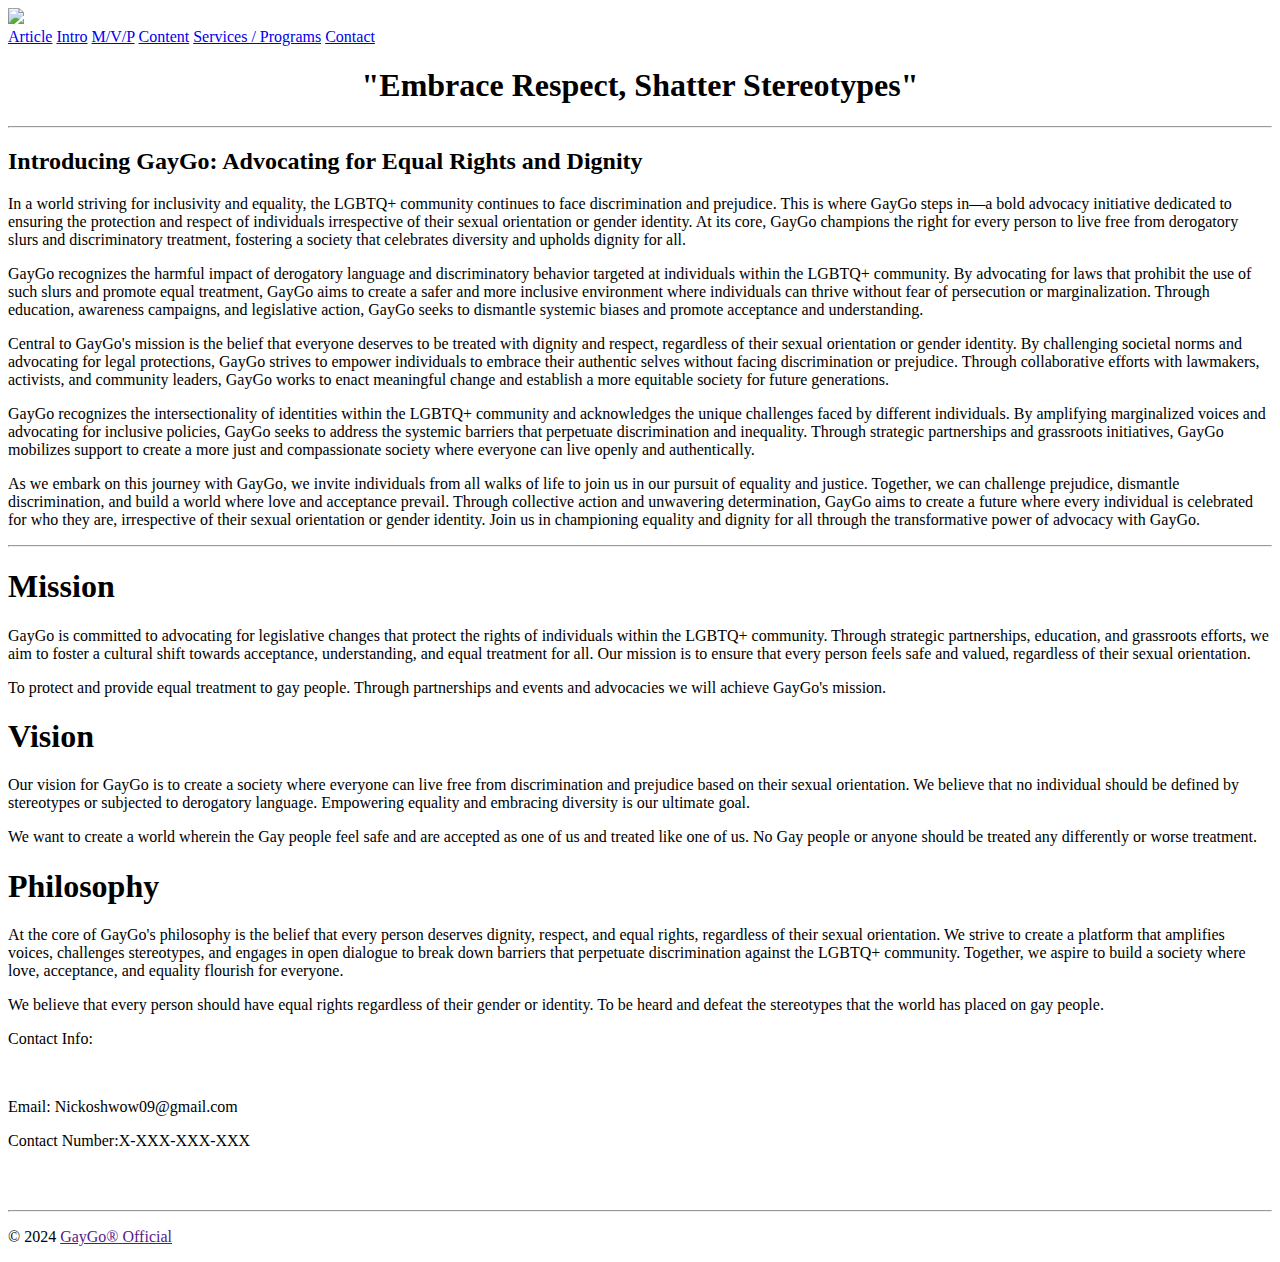
==== index.html @ 12c77589 "added index.html" ====
<!DOCTYPE html>
<html>
    <head>
        <title>GayGo</title>
        <meta name="viewport" content="width=device-width, initial-scale=1.0">
        <link rel="stylesheet" href="Style Content.css">
    </head>
    <body>
        <div class="sidenav">
            <img src="Images/GayGo.png" width="150px" id="png"><br>
            <a href="https://apnews.com/article/technology-gay-rights-elliot-page-4e2208f50ba038086f55f3021a7af397">Article</a>
            <a href="Index.html">Intro</a>
            <a href="Index.html">M/V/P</a>
            <a href="P.html">Content</a>
            <a href="P.html">Services / Programs</a>
            <a href="C.html">Contact</a>
        </div>
        <div class="Moto">
            <h1 style="text-align: center;">"Embrace Respect, Shatter Stereotypes"</h1>
        </div>
        
        <hr>
       
        <div class="main">
            <h2>Introducing GayGo: Advocating for Equal Rights and Dignity</h2>
            <p>In a world striving for inclusivity and equality, the LGBTQ+ community continues to face discrimination and prejudice. This is where GayGo steps in—a bold advocacy initiative dedicated to ensuring the protection and respect of individuals irrespective of their sexual orientation or gender identity. At its core, GayGo champions the right for every person to live free from derogatory slurs and discriminatory treatment, fostering a society that celebrates diversity and upholds dignity for all.</p>
            <p>GayGo recognizes the harmful impact of derogatory language and discriminatory behavior targeted at individuals within the LGBTQ+ community. By advocating for laws that prohibit the use of such slurs and promote equal treatment, GayGo aims to create a safer and more inclusive environment where individuals can thrive without fear of persecution or marginalization. Through education, awareness campaigns, and legislative action, GayGo seeks to dismantle systemic biases and promote acceptance and understanding.</p>
            <p>Central to GayGo's mission is the belief that everyone deserves to be treated with dignity and respect, regardless of their sexual orientation or gender identity. By challenging societal norms and advocating for legal protections, GayGo strives to empower individuals to embrace their authentic selves without facing discrimination or prejudice. Through collaborative efforts with lawmakers, activists, and community leaders, GayGo works to enact meaningful change and establish a more equitable society for future generations.</p>
            <p>GayGo recognizes the intersectionality of identities within the LGBTQ+ community and acknowledges the unique challenges faced by different individuals. By amplifying marginalized voices and advocating for inclusive policies, GayGo seeks to address the systemic barriers that perpetuate discrimination and inequality. Through strategic partnerships and grassroots initiatives, GayGo mobilizes support to create a more just and compassionate society where everyone can live openly and authentically.</p>
            <p>As we embark on this journey with GayGo, we invite individuals from all walks of life to join us in our pursuit of equality and justice. Together, we can challenge prejudice, dismantle discrimination, and build a world where love and acceptance prevail. Through collective action and unwavering determination, GayGo aims to create a future where every individual is celebrated for who they are, irrespective of their sexual orientation or gender identity. Join us in championing equality and dignity for all through the transformative power of advocacy with GayGo.</p>
        </div>

        <hr>

        <div class="vmp">
            <div class="mission">
                <h1>Mission</h1>
                <p>GayGo is committed to advocating for legislative changes that protect the rights of individuals within the LGBTQ+ community. Through strategic partnerships, education, and grassroots efforts, we aim to foster a cultural shift towards acceptance, understanding, and equal treatment for all. Our mission is to ensure that every person feels safe and valued, regardless of their sexual orientation.</p>
                <p>To protect and provide equal treatment to gay people. Through partnerships and events and advocacies we will achieve GayGo's mission.</p>
            </div>
            <div class="vision">
                <h1>Vision</h1>
                <p>Our vision for GayGo is to create a society where everyone can live free from discrimination and prejudice based on their sexual orientation. We believe that no individual should be defined by stereotypes or subjected to derogatory language. Empowering equality and embracing diversity is our ultimate goal.</p>
                <p> We want to create a world wherein the Gay people feel safe and are accepted as one of us and treated like one of us.
                    No Gay people or anyone should be treated any differently or worse treatment.</p>
            </div>
            <div class="philosophy">
                <h1>Philosophy</h1>
                <p>At the core of GayGo's philosophy is the belief that every person deserves dignity, respect, and equal rights, regardless of their sexual orientation. We strive to create a platform that amplifies voices, challenges stereotypes, and engages in open dialogue to break down barriers that perpetuate discrimination against the LGBTQ+ community. Together, we aspire to build a society where love, acceptance, and equality flourish for everyone.</p>
                <p>We believe that every person should have equal rights regardless of their gender or identity. To be heard and defeat the stereotypes that the world has placed on gay people.</p>
            </div>
        </div>

        <footer>
            <div class="contact">
                <p>Contact Info:</p>
                <br>
                <p>Email: Nickoshwow09@gmail.com</p>
                <p>Contact Number:X-XXX-XXX-XXX  </p>
                <br><br><hr>
                <p>© 2024 <a href="" id="copyright">GayGo® Official</a></p>
                
            </div>
        </footer>
       
    </body>
</html>
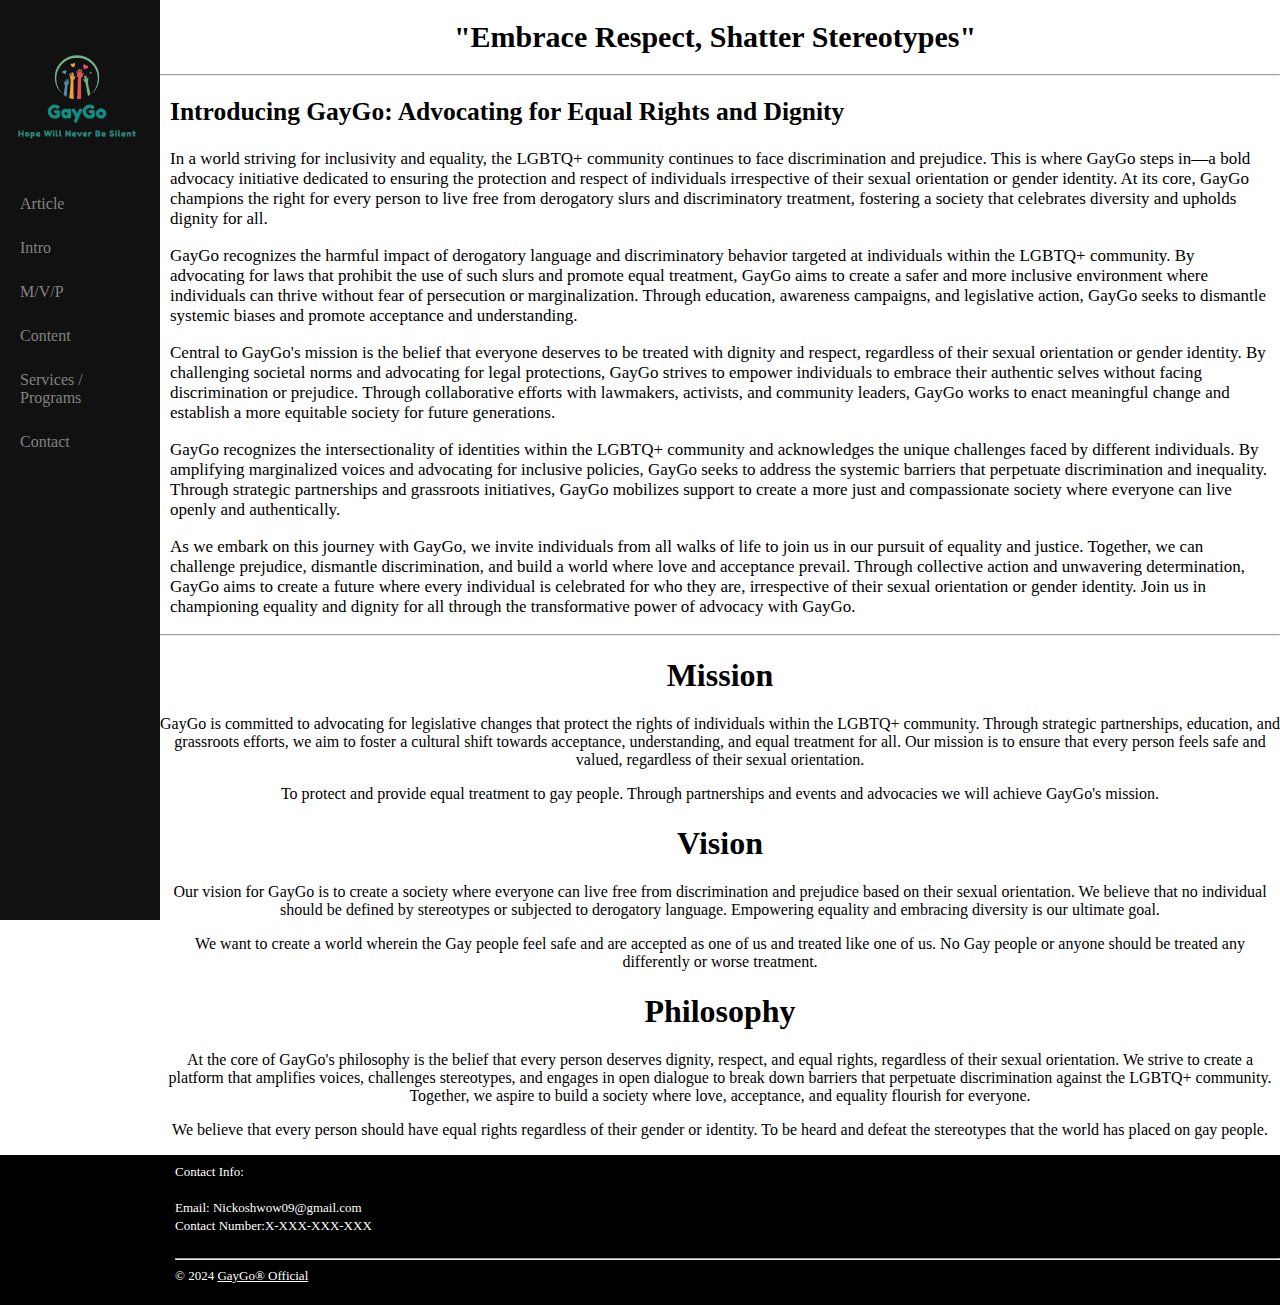
==== commit 4ceeebe5: "Update index.html" ====
--- a/index.html
+++ b/index.html
@@ -9,8 +9,8 @@
         <div class="sidenav">
             <img src="Images/GayGo.png" width="150px" id="png"><br>
             <a href="https://apnews.com/article/technology-gay-rights-elliot-page-4e2208f50ba038086f55f3021a7af397">Article</a>
-            <a href="Index.html">Intro</a>
-            <a href="Index.html">M/V/P</a>
+            <a href="index.html">Intro</a>
+            <a href="index.html">M/V/P</a>
             <a href="P.html">Content</a>
             <a href="P.html">Services / Programs</a>
             <a href="C.html">Contact</a>
@@ -64,4 +64,4 @@
         </footer>
        
     </body>
-</html>+</html>
--- a/Style Content.css
+++ b/Style Content.css
@@ -0,0 +1,92 @@
+body{
+    background-color: rgb(255, 255, 255);
+    margin: 0;
+    padding: 0;
+}
+.sidenav{
+    width: 175px;
+    height: 100%;
+    width: 160px;
+    position: fixed;
+    z-index: 1;
+    top: 0;
+    left: 0;
+    background-color: #111;
+    overflow-x: hidden;
+    padding-top: 20px;
+}
+#png{
+    position: relative;
+    left: 2px;
+    margin-bottom: 15px;
+}
+.sidenav a {
+    padding: 6px 20px 20px 20px;
+    text-decoration: none;
+    font-size: px;
+    color: #818181;
+    display: block;
+  }
+.sidenav a:hover{
+    color: white;
+}
+.Moto {
+    margin-left: 150px; 
+    font-size: 15px;
+    padding: 0px 10px;
+}
+.main{
+    margin-left: 160px;
+    font-size: 17px;
+    padding: 0px 10px;
+}
+
+.vmp{
+    margin-left: 160px;
+}
+
+.mission h1{
+    text-align: center;
+    
+}
+.mission p{
+    
+    text-align: center;;
+    
+}
+
+.vision h1{
+    text-align: center;
+    
+}
+.vision p{
+    text-align: center;
+}
+
+.philosophy h1{
+    text-align: center;
+}
+
+.philosophy p{
+    text-align: center;
+}
+
+footer{
+    background-color: #000000;
+    height: 150px;
+    width: 100%;
+    overflow-y: hidden;
+    left: 0;
+    right: 0;
+}
+
+.contact{
+    margin-left: 175px;
+    padding-top: 1px;
+    line-height: 5px;
+    font-size: 13px;
+    color: white;
+}
+#copyright{
+    color: white;
+}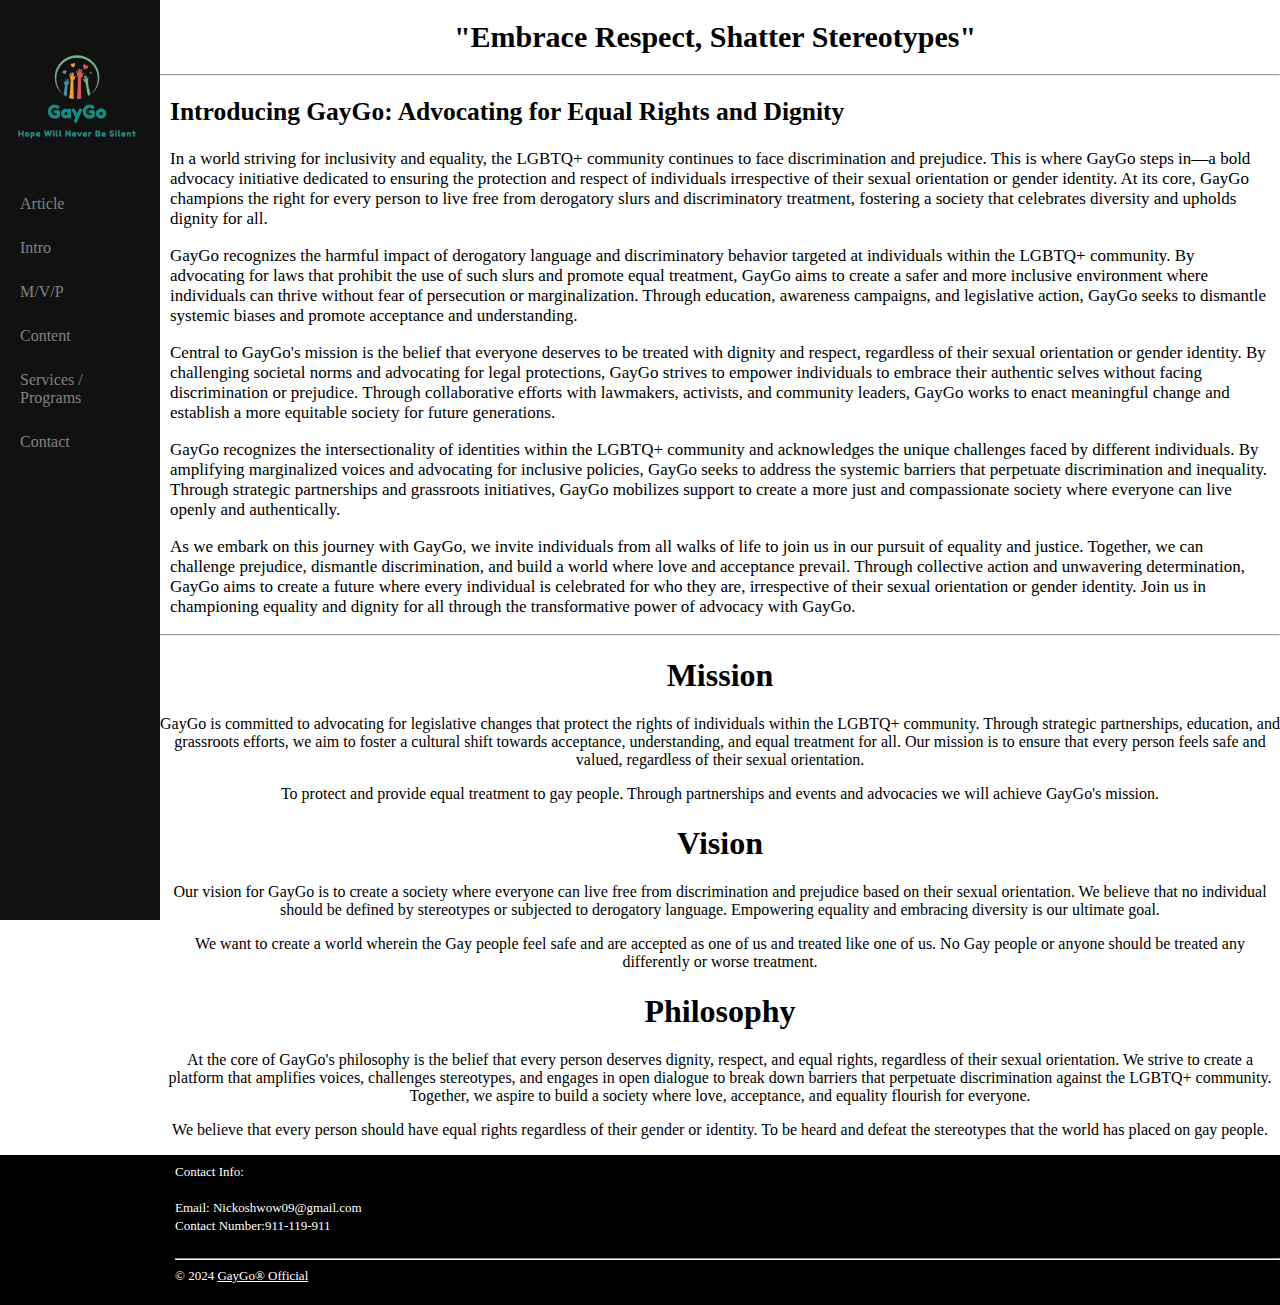
==== commit 0e42ea45: "Update index.html" ====
--- a/index.html
+++ b/index.html
@@ -56,7 +56,7 @@
                 <p>Contact Info:</p>
                 <br>
                 <p>Email: Nickoshwow09@gmail.com</p>
-                <p>Contact Number:X-XXX-XXX-XXX  </p>
+                <p>Contact Number:911-119-911  </p>
                 <br><br><hr>
                 <p>© 2024 <a href="" id="copyright">GayGo® Official</a></p>
                 
